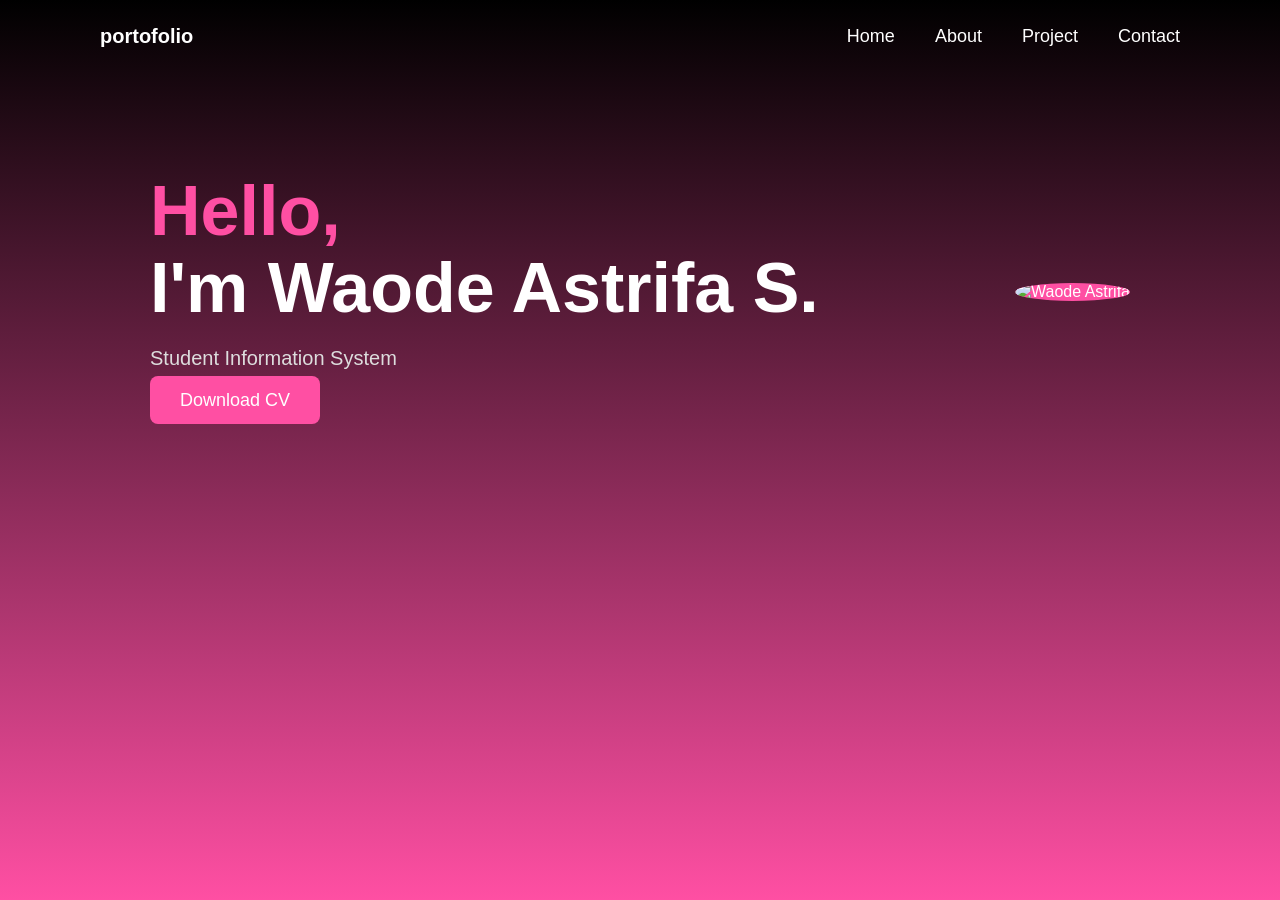
==== index.html @ f0e9241f "add index.html" ====
<!DOCTYPE html>
<html lang="en">
<head>
  <meta charset="UTF-8" />
  <meta name="viewport" content="width=device-width, initial-scale=1.0" />
  <title>Home | Waode Astrifa S.</title>
  <style>
    * {
      margin: 0;
      padding: 0;
      box-sizing: border-box;
      font-family: "Poppins", sans-serif;
    }

    body {
      background: linear-gradient(to bottom, #000000, #ff4fa3);
      color: white;
      min-height: 100vh;
    }

    nav {
      display: flex;
      justify-content: space-between;
      align-items: center;
      padding: 25px 100px;
    }

    nav .logo {
      font-size: 20px;
      font-weight: bold;
    }

    nav ul {
      list-style: none;
      display: flex;
      gap: 40px;
    }

    nav ul li a {
      color: white;
      text-decoration: none;
      font-size: 18px;
      transition: 0.3s;
    }

    nav ul li a:hover {
      color: #ff4fa3;
    }

    .hero {
      display: flex;
      justify-content: space-between;
      align-items: center;
      padding: 100px 150px;
    }

    .hero-text h1 {
      font-size: 70px;
      font-weight: 700;
      line-height: 1.1;
    }

    .hero-text h1 .pink {
      color: #ff4fa3;
    }

    .hero-text h2 {
      font-size: 36px;
      margin-top: 10px;
      font-weight: 600;
    }

    .hero-text p {
      margin: 20px 0;
      font-size: 20px;
      color: #ddd;
    }

    .btn {
      background-color: #ff4fa3;
      color: white;
      padding: 14px 30px;
      font-size: 18px;
      border-radius: 8px;
      text-decoration: none;
      transition: 0.3s;
    }

    .btn:hover {
      background-color: #ff80bf;
      transform: scale(1.05);
    }

    .hero-img img {
      width: 320px;
      height: 320px;
      border-radius: 50%;
      object-fit: cover;
      background-color: #ff4fa3;
      padding: 0px;
    }
  </style>
</head>
<body>
  <nav>
    <div class="logo">portofolio</div>
    <ul>
      <li><a href="index.html">Home</a></li>
      <li><a href="about.html">About</a></li>
      <li><a href="project.html">Project</a></li>
      <li><a href="contact.html">Contact</a></li>
    </ul>
  </nav>

  <section class="hero">
    <div class="hero-text">
      <h1><span class="pink">Hello,</span><br> I'm Waode Astrifa S.</h1>
      <p>Student Information System</p>
      <a href="#" class="btn">Download CV</a>
    </div>
    <div class="hero-img">
      <img src="assets/profile.png" alt="Waode Astrifa">
    </div>
  </section>
</body>
</html>
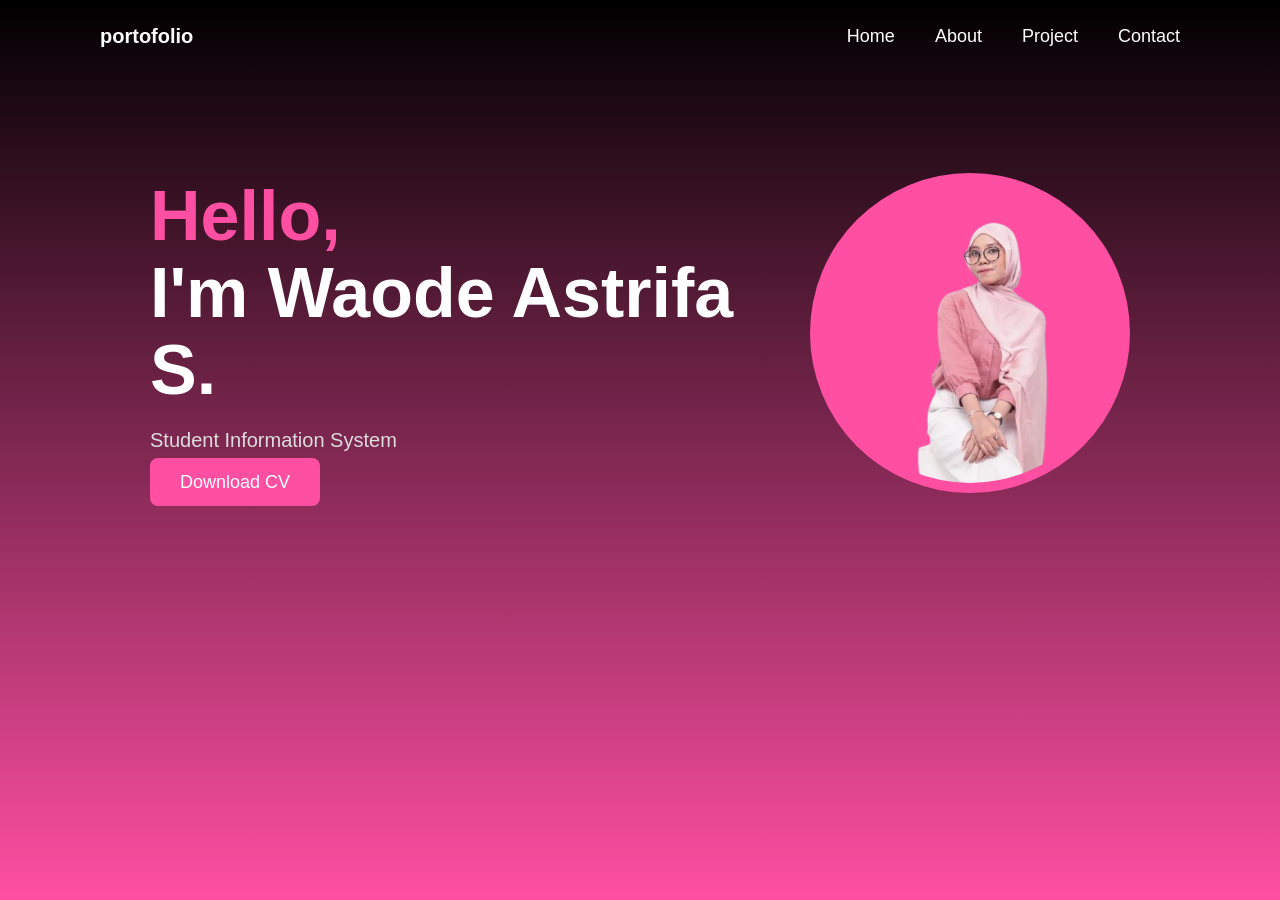
==== commit 77aa38bc: "update README.md" ====
--- a/index.html
+++ b/index.html
@@ -97,7 +97,7 @@
       border-radius: 50%;
       object-fit: cover;
       background-color: #ff4fa3;
-      padding: 0px;
+      padding: 10px;
     }
   </style>
 </head>
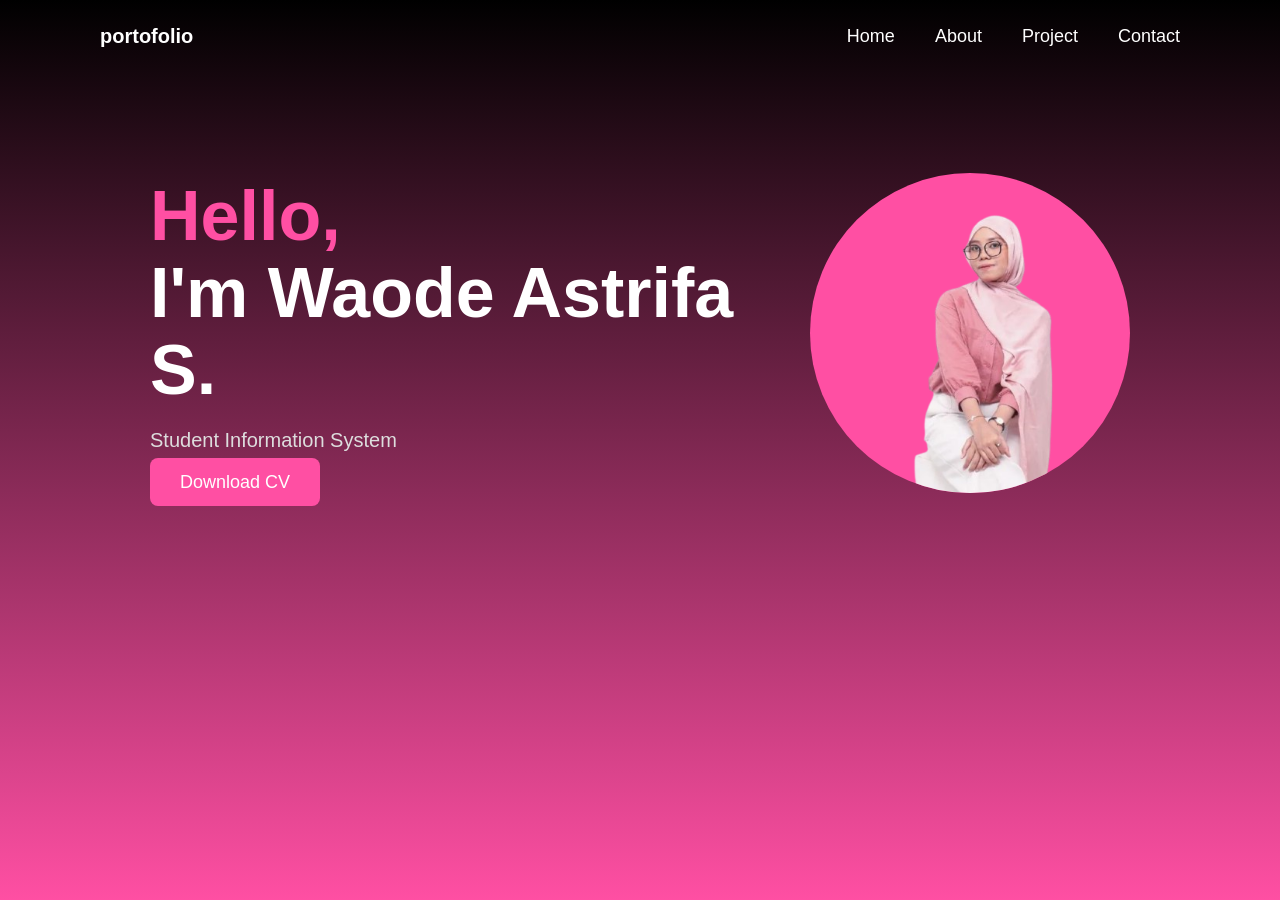
==== commit 4b03181c: "update index.html" ====
--- a/index.html
+++ b/index.html
@@ -1,5 +1,5 @@
 <!DOCTYPE html>
-<html lang="en">
+<html lang="id">
 <head>
   <meta charset="UTF-8" />
   <meta name="viewport" content="width=device-width, initial-scale=1.0" />
@@ -97,7 +97,7 @@
       border-radius: 50%;
       object-fit: cover;
       background-color: #ff4fa3;
-      padding: 10px;
+      padding: 0px;
     }
   </style>
 </head>
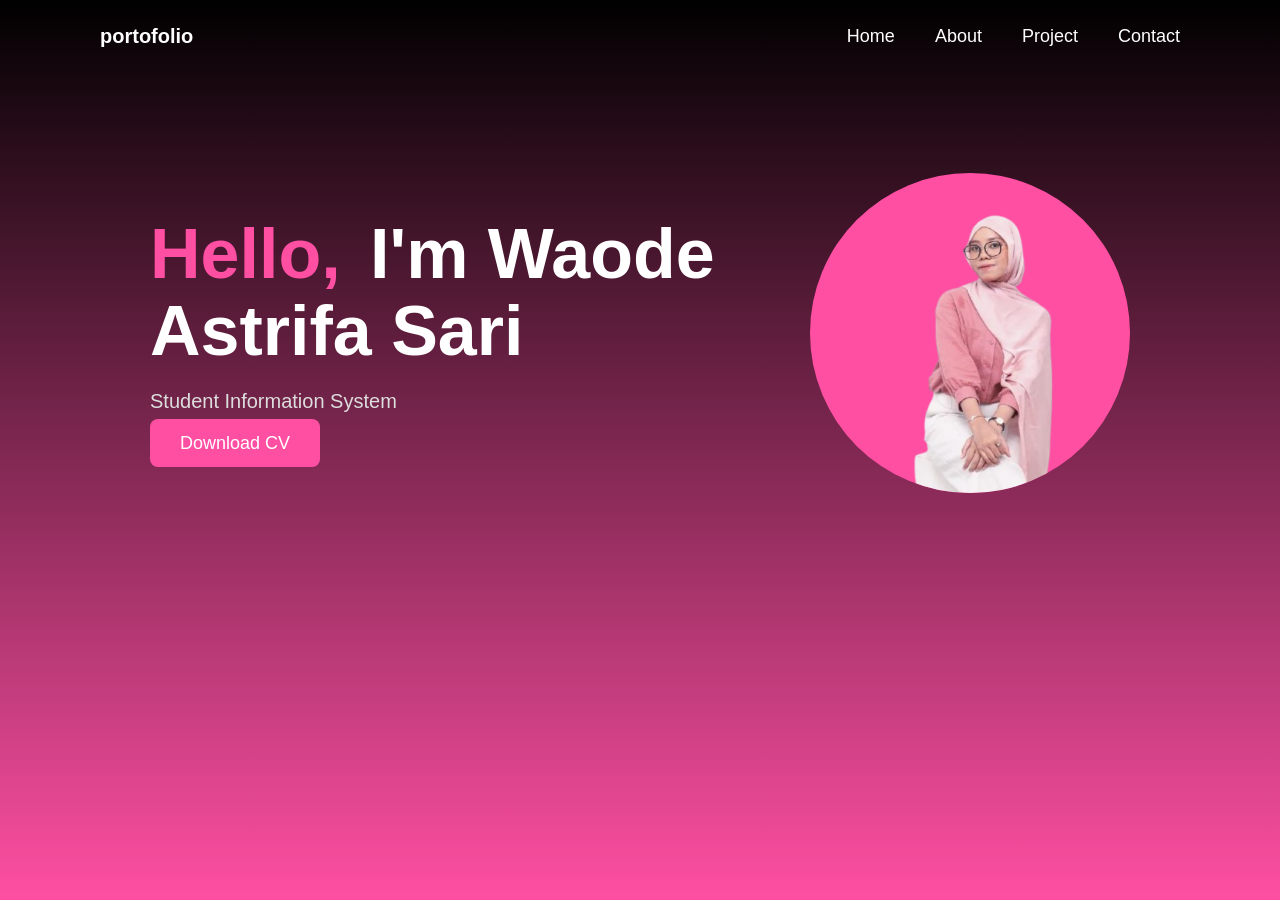
==== commit a455c85e: "update index.html" ====
--- a/index.html
+++ b/index.html
@@ -4,102 +4,7 @@
   <meta charset="UTF-8" />
   <meta name="viewport" content="width=device-width, initial-scale=1.0" />
   <title>Home | Waode Astrifa S.</title>
-  <style>
-    * {
-      margin: 0;
-      padding: 0;
-      box-sizing: border-box;
-      font-family: "Poppins", sans-serif;
-    }
-
-    body {
-      background: linear-gradient(to bottom, #000000, #ff4fa3);
-      color: white;
-      min-height: 100vh;
-    }
-
-    nav {
-      display: flex;
-      justify-content: space-between;
-      align-items: center;
-      padding: 25px 100px;
-    }
-
-    nav .logo {
-      font-size: 20px;
-      font-weight: bold;
-    }
-
-    nav ul {
-      list-style: none;
-      display: flex;
-      gap: 40px;
-    }
-
-    nav ul li a {
-      color: white;
-      text-decoration: none;
-      font-size: 18px;
-      transition: 0.3s;
-    }
-
-    nav ul li a:hover {
-      color: #ff4fa3;
-    }
-
-    .hero {
-      display: flex;
-      justify-content: space-between;
-      align-items: center;
-      padding: 100px 150px;
-    }
-
-    .hero-text h1 {
-      font-size: 70px;
-      font-weight: 700;
-      line-height: 1.1;
-    }
-
-    .hero-text h1 .pink {
-      color: #ff4fa3;
-    }
-
-    .hero-text h2 {
-      font-size: 36px;
-      margin-top: 10px;
-      font-weight: 600;
-    }
-
-    .hero-text p {
-      margin: 20px 0;
-      font-size: 20px;
-      color: #ddd;
-    }
-
-    .btn {
-      background-color: #ff4fa3;
-      color: white;
-      padding: 14px 30px;
-      font-size: 18px;
-      border-radius: 8px;
-      text-decoration: none;
-      transition: 0.3s;
-    }
-
-    .btn:hover {
-      background-color: #ff80bf;
-      transform: scale(1.05);
-    }
-
-    .hero-img img {
-      width: 320px;
-      height: 320px;
-      border-radius: 50%;
-      object-fit: cover;
-      background-color: #ff4fa3;
-      padding: 0px;
-    }
-  </style>
+  <link rel="stylesheet" href="style.css" />
 </head>
 <body>
   <nav>
@@ -114,7 +19,7 @@
 
   <section class="hero">
     <div class="hero-text">
-      <h1><span class="pink">Hello,</span><br> I'm Waode Astrifa S.</h1>
+      <h1><span class="pink">Hello,</span> I'm Waode Astrifa Sari</h1>
       <p>Student Information System</p>
       <a href="#" class="btn">Download CV</a>
     </div>
--- a/style.css
+++ b/style.css
@@ -0,0 +1,298 @@
+* {
+  margin: 0;
+  padding: 0;
+  box-sizing: border-box;
+  font-family: "Poppins", sans-serif;
+}
+
+body {
+  background: linear-gradient(to bottom, #000000, #ff4fa3);
+  color: white;
+  min-height: 100vh;
+}
+
+nav {
+  display: flex;
+  justify-content: space-between;
+  align-items: center;
+  padding: 25px 100px;
+}
+
+nav .logo {
+  font-size: 20px;
+  font-weight: bold;
+}
+
+nav ul {
+  list-style: none;
+  display: flex;
+  gap: 40px;
+}
+
+nav ul li a {
+  color: white;
+  text-decoration: none;
+  font-size: 18px;
+  transition: 0.3s;
+}
+
+nav ul li a:hover {
+  color: #ff4fa3;
+}
+
+.hero {
+  display: flex;
+  justify-content: space-between;
+  align-items: center;
+  padding: 100px 150px;
+}
+
+.hero-text h1 {
+  font-size: 70px;
+  font-weight: 700;
+  line-height: 1.1;
+}
+
+.hero-text h1 .pink {
+  color: #ff4fa3;
+  margin-right: 10px;
+}
+
+.hero-text p {
+  margin: 20px 0;
+  font-size: 20px;
+  color: #ddd;
+}
+
+.btn {
+  background-color: #ff4fa3;
+  color: white;
+  padding: 14px 30px;
+  font-size: 18px;
+  border-radius: 8px;
+  text-decoration: none;
+  transition: 0.3s;
+}
+
+.btn:hover {
+  background-color: #ff80bf;
+  transform: scale(1.05);
+}
+
+.hero-img img {
+  width: 320px;
+  height: 320px;
+  border-radius: 50%;
+  object-fit: cover;
+  background-color: #ff4fa3;
+}
+
+
+* {
+  margin: 0;
+  padding: 0;
+  box-sizing: border-box;
+  font-family: "Poppins", sans-serif;
+}
+
+body {
+  background: linear-gradient(to bottom, #000, #ff4fa3);
+  color: white;
+  min-height: 100vh;
+}
+
+nav {
+  display: flex;
+  justify-content: space-between;
+  align-items: center;
+  padding: 25px 100px;
+}
+
+nav ul {
+  list-style: none;
+  display: flex;
+  gap: 40px;
+}
+
+nav ul li a {
+  color: white;
+  text-decoration: none;
+  font-size: 18px;
+  transition: 0.3s;
+}
+
+nav ul li a:hover {
+  color: #ff4fa3;
+}
+
+.about-section {
+  padding: 100px 150px;
+  display: flex;
+  gap: 50px;
+  align-items: center;
+}
+
+.about-section img {
+  width: 250px;
+  border-radius: 20px;
+}
+
+.about-section .text {
+  max-width: 600px;
+}
+
+.about-section h2 {
+  font-size: 40px;
+  margin-bottom: 20px;
+}
+
+.about-section p {
+  font-size: 18px;
+  line-height: 1.8;
+}
+
+* {
+  margin: 0;
+  padding: 0;
+  box-sizing: border-box;
+  font-family: "Poppins", sans-serif;
+}
+
+body {
+  background: linear-gradient(to bottom, #000, #ff4fa3);
+  color: white;
+  min-height: 100vh;
+}
+
+nav {
+  display: flex;
+  justify-content: space-between;
+  align-items: center;
+  padding: 25px 100px;
+}
+
+nav ul {
+  list-style: none;
+  display: flex;
+  gap: 40px;
+}
+
+nav ul li a {
+  color: white;
+  text-decoration: none;
+  font-size: 18px;
+  transition: 0.3s;
+}
+
+nav ul li a:hover {
+  color: #ff4fa3;
+}
+
+.project-section {
+  text-align: center;
+  padding: 100px 0;
+}
+
+.project-section h2 {
+  font-size: 40px;
+  margin-bottom: 40px;
+}
+
+.project-list {
+  display: flex;
+  justify-content: center;
+  gap: 50px;
+}
+
+.project-card {
+  background-color: #222;
+  padding: 20px;
+  border-radius: 15px;
+  width: 250px;
+  transition: 0.3s;
+}
+
+.project-card:hover {
+  transform: scale(1.05);
+  background-color: #ff4fa3;
+}
+
+.project-card img {
+  width: 100%;
+  border-radius: 10px;
+}
+
+.project-card p {
+  margin-top: 10px;
+  font-size: 18px;
+}
+
+* {
+  margin: 0;
+  padding: 0;
+  box-sizing: border-box;
+  font-family: "Poppins", sans-serif;
+}
+
+body {
+  background: linear-gradient(to bottom, #000, #ff4fa3);
+  color: white;
+  min-height: 100vh;
+}
+
+nav {
+  display: flex;
+  justify-content: space-between;
+  align-items: center;
+  padding: 25px 100px;
+}
+
+nav ul {
+  list-style: none;
+  display: flex;
+  gap: 40px;
+}
+
+nav ul li a {
+  color: white;
+  text-decoration: none;
+  font-size: 18px;
+  transition: 0.3s;
+}
+
+nav ul li a:hover {
+  color: #ff4fa3;
+}
+
+.contact-section {
+  text-align: center;
+  padding: 120px 0;
+}
+
+.contact-section h2 {
+  font-size: 40px;
+  margin-bottom: 30px;
+}
+
+.contact-section p {
+  font-size: 20px;
+  margin-bottom: 40px;
+}
+
+.social-icons {
+  display: flex;
+  justify-content: center;
+  gap: 40px;
+}
+
+.social-icons a {
+  color: white;
+  font-size: 40px;
+  transition: 0.3s;
+  text-decoration: none;
+}
+
+.social-icons a:hover {
+  color: #ff4fa3;
+  transform: scale(1.2);
+}
